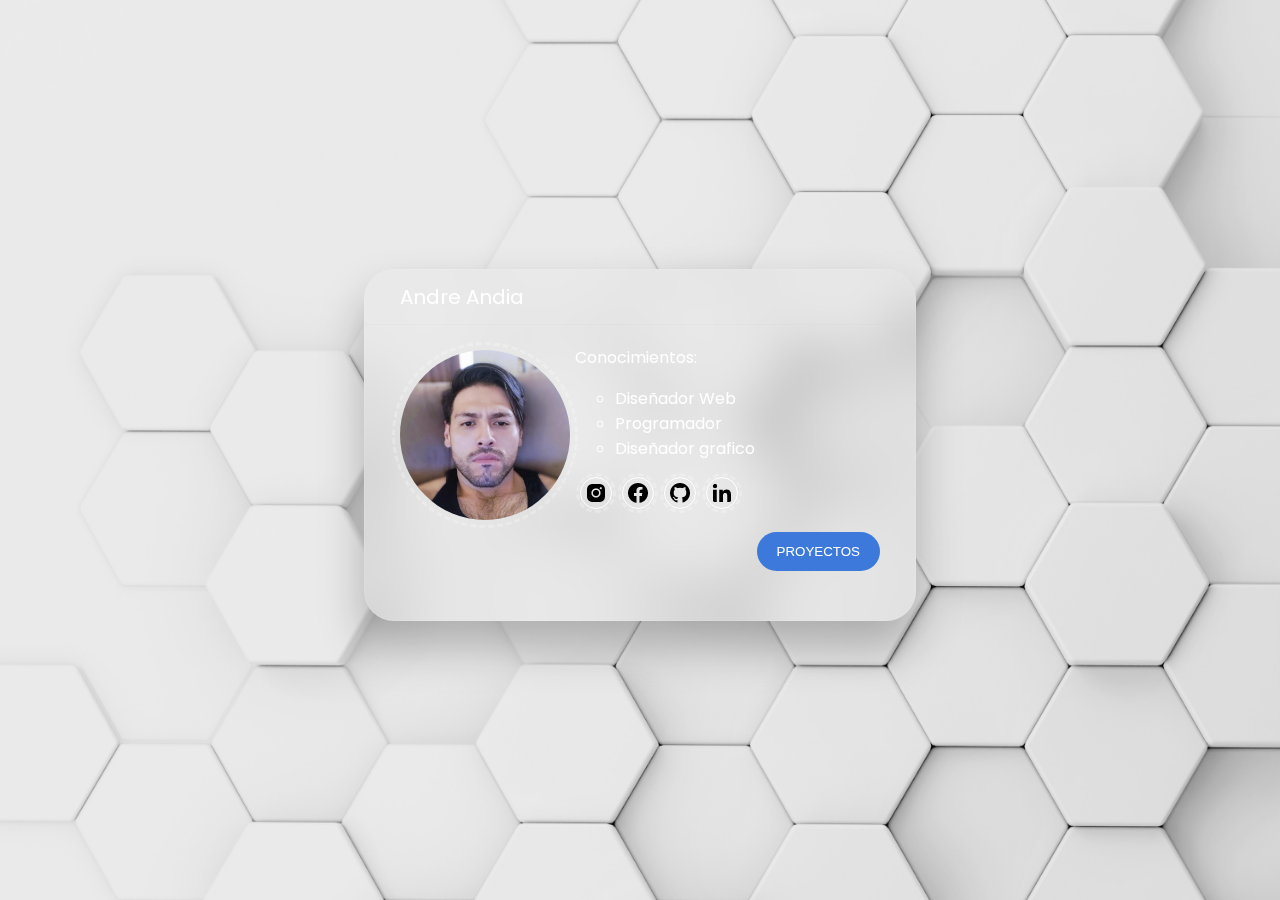
==== index.html @ 2e72bed3 "holahola" ====
<!DOCTYPE html>
<html lang="en">

<head>
    <meta charset="UTF-8">
    <meta http-equiv="X-UA-Compatible" content="IE=edge">
    <meta name="viewport" content="width=device-width, initial-scale=1.0">
    <title>Hola</title>
    <link rel="stylesheet" href="style.css">
    <link rel="stylesheet" href="boxicons/css/boxicons.css">
</head>

<body>
    <section>
        <div class="card">
            <div class="top">
                <span>Andre Andia</span>
                <i class="bx bx-dots-vertical-rounded"> </i>
                <p>Mi Portafolio</p>
            </div>
            <div class="middle">
                <div class="left">
                    <img src="img/WhatsApp Image 2024-05-07 at 9.00.44 AM.jpeg" alt="">
                </div>
                <div class="right">
                    <label for="">Conocimientos: </label>
                    <div>
                        <ul>
                            <li>Diseñador Web</li>
                            <li>Programador</li>
                            <li>Diseñador grafico</li>
                        </ul>
                    </div>

                    <div class="social-icon">
                        <a href="https://www.instagram.com/">
                            <span>
                                <img src="img/instagram-alt-logo-24.png " alt="">
                                <i class="bx bx1-facebook">
                                </i></span></a>

                        <a href="https://www.facebook.com/">
                            <span>
                                <img src="img/facebook-circle-logo-24.png" alt="">
                                <i class="bx bx1-linkedin">
                                </i></span></a>

                        <a href="https://github.com/AndrenorAndiarson">
                            <span><img src="img/github-logo-24.png" alt=""><i class="bx bx1-github">
                                </i></span>
                            </a>
                            <a href="https://www.linkedin.com/">
                                <span><img src="img/linkedin-logo-24.png" alt=""> <i class="bx bx1-instagram">
        
                                    </i></span></a>
                    </div>
                 

                </div>
            </div>
            <div class="bottom">
               <a href="proyectos.html"><input type="submit" value="PROYECTOS" class="btn"></a> 
            </div>


        </div>
    </section>


</body>

</html>
---- style.css ----
@import url('https://fonts.googleapis.com/css2?family=Poppins:ital,wght@0,100;0,200;0,300;0,400;0,500;0,600;0,700;0,800;0,900;1,100;1,200;1,300;1,400;1,500;1,600;1,700;1,800;1,900&display=swap');

body{
font-family: 'Poppins', sans-serif;
background: url(img/hex-background-networking.jpg);
background-position: center;
background-size: cover;
background-repeat: no-repeat;
background-attachment: fixed;
color: #fff;
}
section{
    min-height: 97vh;
    display: flex;
    justify-content: center;
    align-items: center;
}
.card{
    position: relative;
width: 550px;
height: 350px;
backdrop-filter: blur(25px);
background: rgba(255, 255, 255, a.1);
box-shadow:0 25px 45px rgba(0, 0, 0, .25) ;
border: 1px solid rgba(255, 255, 255, .1);
border-radius: 30px;
}

.top{
    display: flex;
    flex-direction: row;
    justify-content: space-between;
    align-items: center;
    padding: 12px 15px;
    border-bottom: 1px solid #d5cccc24;
}

.top span{
    font-size: 20px;
    margin-left: 20px;
}

.top i{
    font-size: 30px;
    padding: 10px;
border-radius: 30%;
}
.top i:hover{
  background: rgba(0, 0, 0, .1);  
  cursor: pointer;
}
.top p{
    position: absolute;
    top: 50px;
    right: 15px;
    background: rgba(0, 0, 0, .15);
    padding: 10px 20px;
    border-radius: 10px;
    opacity: 0;
    transition: .5s ease-in-out ;
}
.top i:hover ~ p{
    opacity:  1;
    transition: .5s ease-in-out;
}
.middle{
display: flex;
flex-direction: row;
padding: 20px 30px 0 30px;
}
.middle img{
    width: 170px;
    border-radius: 50%;
    border: 5px solid transparent ;
    outline: 3px dashed rgba(255, 255, 255, .25);
}
.middle .rigth{
    margin: 20px 0px 10px 50px;
}
ul li{
    list-style-type: circle;
}
.social-icon{
    display: flex;
    flex-direction: row;
}
.social-icon span{

    display: flex;
    justify-content: center;
    align-items: center;
    border: 1px solid #fff;
    border-radius: 50%;
    height: 30px;
    width: 30px;
    margin: 0 5px;
    transition: .4s;
    cursor: pointer;   
}
.social-icon i{
    font-size: 20px;
}
.social-icon span:hover{
color: #3c79db;
background: #fff;
transform: translateY(-4px);
box-shadow: inset 0 0 0 15px #fff;
}
.bottom{
    display: flex;
    flex-direction: row;
    justify-content: right;
    padding: 0 30px;
    }
    .btn{
background: #3c79db;
color: #fff;
padding: 12px 20px;
border-radius: 20px;
border: none;
margin: 0 5px;
cursor: pointer;
    }

    .imagenes {
        display: flex;
        flex-wrap: wrap ;
        justify-content: space-between;
        align-items: center;
        justify-content: center;
    
    }
    .imagenes div{
        display: flex;
        justify-content: space-between;
        flex-direction: column;
        align-items: center;
        margin: 10px;
        color: black;
    }
    .imagenes div img {
        width: 200px;
        height: 200px;
        border-radius: 30%;
    }
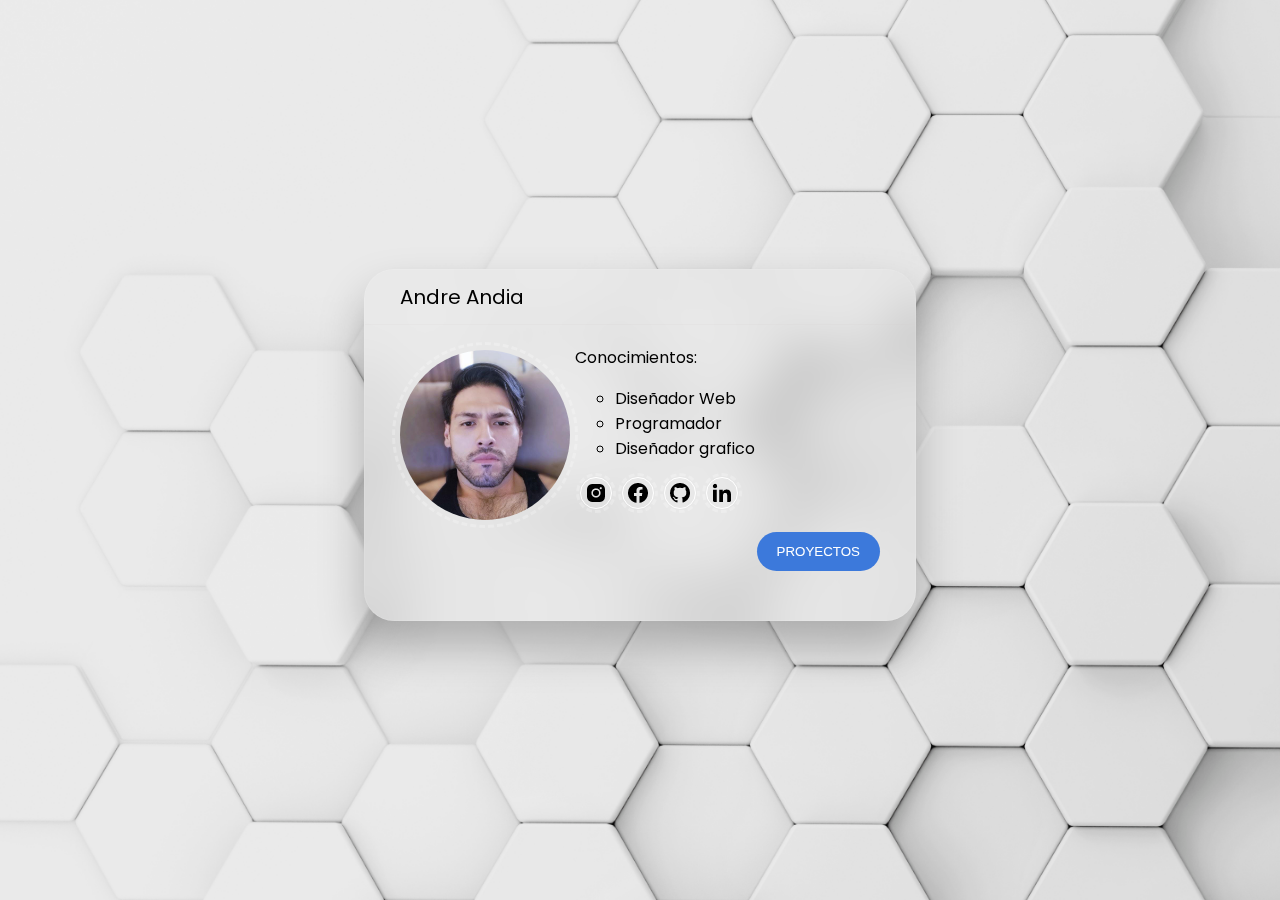
==== commit bb4a909c: "yapues" ====
--- a/index.html
+++ b/index.html
@@ -25,8 +25,8 @@
                 <div class="right">
                     <label for="">Conocimientos: </label>
                     <div>
-                        <ul>
-                            <li>Diseñador Web</li>
+                        <ul class="colortext">
+                            <li >Diseñador Web</li>
                             <li>Programador</li>
                             <li>Diseñador grafico</li>
                         </ul>
--- a/style.css
+++ b/style.css
@@ -7,7 +7,7 @@
 background-size: cover;
 background-repeat: no-repeat;
 background-attachment: fixed;
-color: #fff;
+color: rgb(0, 0, 0);
 }
 section{
     min-height: 97vh;
@@ -77,8 +77,13 @@
 .middle .rigth{
     margin: 20px 0px 10px 50px;
 }
+.colortext{
+    color: black;
+}
 ul li{
     list-style-type: circle;
+    color: black;
+
 }
 .social-icon{
     display: flex;
